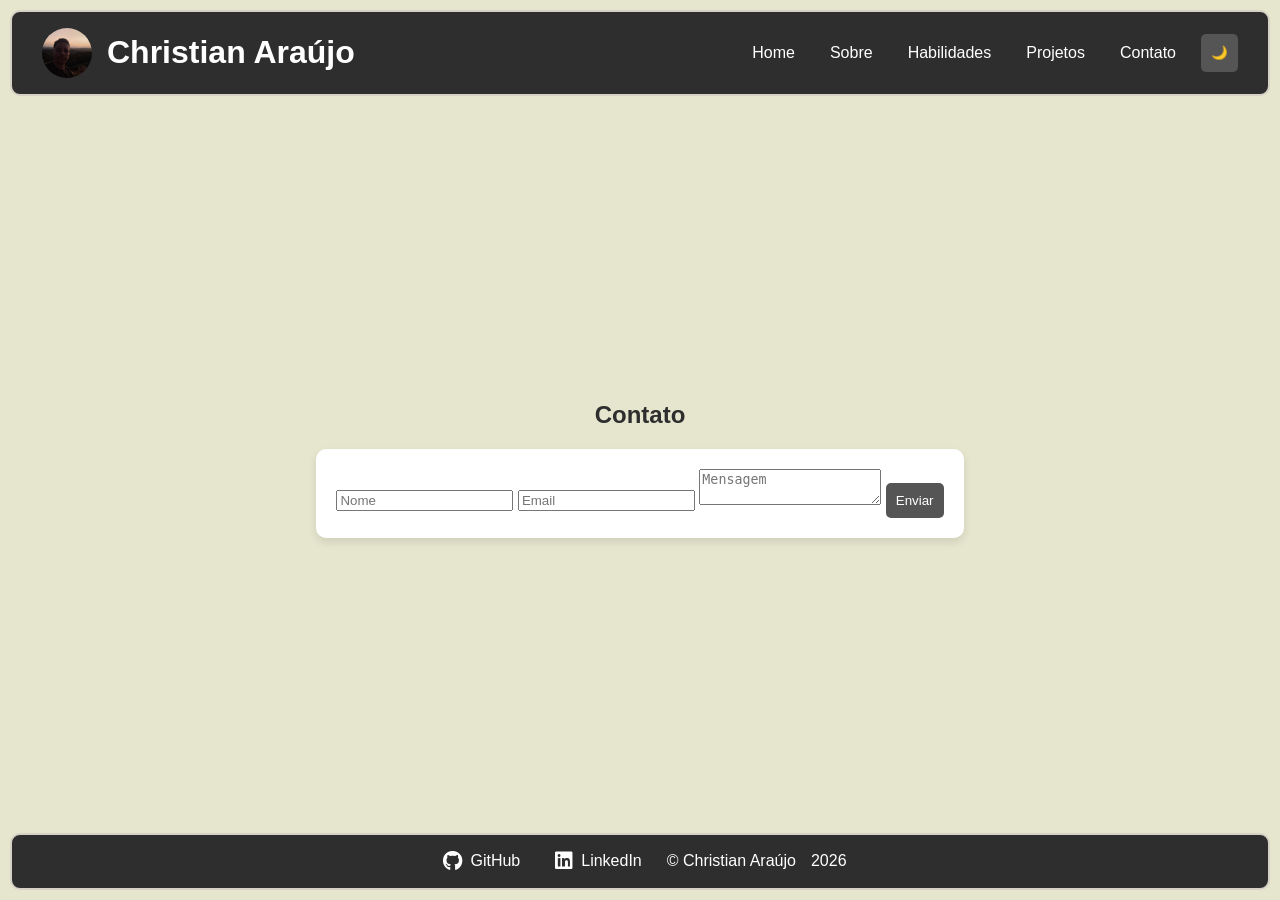
==== contato.html @ 41c2fa72 "footer melhorado" ====
<!DOCTYPE html>
<html lang="pt-BR">

<head>
    <meta charset="UTF-8">
    <meta name="viewport" content="width=device-width, initial-scale=1.0">
    <link rel="stylesheet" href="css/style.css">
    <title>Contato</title>
    <link rel="stylesheet" href="https://cdnjs.cloudflare.com/ajax/libs/font-awesome/6.0.0/css/all.min.css">
</head>

<body>

    <header class="header">
        <div class="header-left">
            <img src="img/foto-perfil.jpeg" alt="Minha foto" class="foto-icone">
            <h1>Christian Araújo</h1>
        </div>

        <nav>
            <ul class="menu">
                <li><a href="index.html">Home</a></li>
                <li><a href="sobre.html">Sobre</a></li>
                <li><a href="habilidades.html">Habilidades</a></li>
                <li><a href="projetos.html">Projetos</a></li>
                <li><a href="contato.html">Contato</a></li>
                <button id="temaBtn">🌙</button>
            </ul>
        </nav>
    </header>

    <section class="container">
        <h2>Contato</h2>
        <form id="form" class="card">
        <input type="text" id="nome" placeholder="Nome">
        <input type="email" id="email" placeholder="Email">
        <textarea id="mensagem" placeholder="Mensagem"></textarea>
        <button type="submit">Enviar</button>
        </form>
    </section>

    <footer class="footer">
        
        <div class="social">
            <a href="https://github.com/ChristianLucas029" class="link-social">
                <i class="fab fa-github"></i> GitHub
            </a>

            <a href="https://www.linkedin.com/in/christian-araujo029/" class="link-social">
                <i class="fab fa-linkedin"></i> LinkedIn
            </a>

            <p>© Christian Araújo</p>            
            <p id="ano"></p>

        </div>

    </footer>

    <script src="js/script.js"></script>

</body>
</html>
---- css/style.css ----
body {
    font-family: Arial;
    margin: 0;
    background: #e6e6cf;
    color: #2e2e2e;
    display: flex;
    flex-direction: column;
    min-height: 100vh;
}

.menu {
    list-style: none;
    display: flex;
    justify-content: center;
    padding: 0;
    gap: 15px;
}

.menu li {
    margin: 10px;
}

.menu a {
    color: white;
    text-decoration: none;
    transition: 0.3s;
}

.menu a:hover {
    color: #f5f5dc;
}

.container {
    padding: 30px;
    max-width: 800px;
    margin: auto;
}

.card {
    background: white;
    padding: 20px;
    margin: 10px 0;
    border-radius: 10px;
    box-shadow: 0 4px 8px rgba(0,0,0,0.1);
}

button {
    background: #555;
    color: white;
    border: none;
    padding: 10px;
    cursor: pointer;
    border-radius: 5px;
}

button:hover {
    transform: scale(1.05);
}

.footer {
    background: #2e2e2e;
    color: white;
    text-align: center;
    padding: 1px;
    border: 2px solid #d6d1c4;
    border-radius: 10px;
    margin: 10px;
    display: flex;
    justify-content: center;
    align-items: center;
    gap: 20px;
}


.dark {
    background: #222;
    color: white;
}

.dark .card-sobre {
    background: #333;
    color: white;
}

.dark .card-sobre p,
.dark .card-sobre h3 {
    color: white;
}

.dark .card-projetos {
    background: #333;
    color: white;
}

.dark .card-projetos p,
.dark .card-projetos h3 {
    color: white;
}

.dark .btn-github {
    background: #ddd; 
    color: #000;
}


@media (max-width: 600px) {
    .menu {
        flex-direction: column;
    }
}

.header {
    display: flex;
    justify-content: space-between;
    align-items: center;
    background: #2e2e2e;
    color: white;
    padding: 1px 30px;
    border: 2px solid #d6d1c4;
    border-radius: 10px;
    margin: 10px;
}

.header-left {
    display: flex;
    align-items: center;
    gap: 15px;
}

.foto-icone {
    width: 50px;
    height: 50px;
    border-radius: 50%;
    object-fit: cover;
}

.foto-projetos {
    width: 100px;
    height: 50px;
    border-radius: 10%;
    display: block;
    margin: 0 auto;
}

.cards-sobre {
    display: flex;
    gap: 20px;
    margin-top: 20px;
}

.card-sobre {
    background: white;
    padding: 20px;
    border-radius: 15px;
    flex: 1;
    box-shadow: 0 4px 10px rgba(0,0,0,0.1);
    transition: transform 0.3s, box-shadow 0.3s;
}

.card-sobre h3 {
    text-align: center;
    margin-bottom: 10px;
}

.card-sobre:hover {
    transform: translateY(-5px);
    box-shadow: 0 6px 15px rgba(0,0,0,0.2);
}

.card-sobre p {
    text-align: justify;
    line-height: normal;
}   

@media (max-width: 700px) {
    .cards-sobre {
        flex-direction: column;
    }
}

.cards-projetos {
    display: flex;
    gap: 20px;
    margin-top: 20px;
}

.card-projetos {
    background: white;
    padding: 20px;
    border-radius: 15px;
    flex: 1;
    box-shadow: 0 4px 10px rgba(0,0,0,0.1);
    transition: transform 0.3s, box-shadow 0.3s;
}

.card-projetos h3 {
    text-align: center;
    margin-bottom: 10px;
}

.card-projetos:hover {
    transform: translateY(-5px);
    box-shadow: 0 6px 15px rgba(0,0,0,0.2);
}

.card-projetos p {
    text-align: justify;
    line-height: normal;
}   

@media (max-width: 700px) {
    .cards-projetos {
        flex-direction: column;
    }
}

.home-container {
    display: flex;
    align-items: center;
    gap: 20px;
}

.home-texto {
    display: flex;
    flex-direction: column;
}

.home-foto {
    width: 275px;
    border-radius: 15px;
}

.main{
    flex: 1;
}

.container h2 {
    text-align: center;
}

.titulo-sobre {
    text-align: center;
    background: #96948f; 
    color: #333;
    padding: 15px;
    border-radius: 10px;
    width: fit-content;
    margin: 0 auto 20px auto;
    box-shadow: 0 3px 8px rgba(0,0,0,0.1);
}

.titulo-projetos {
    text-align: center;
    background: #96948f; 
    color: #333;
    padding: 15px;
    border-radius: 10px;
    width: fit-content;
    margin: 0 auto 20px auto;
    box-shadow: 0 3px 8px rgba(0,0,0,0.1);
}

.btn-github {
    display: block;
    margin: 15px auto;
    width: fit-content;
    align-items: center;
    gap: 8px;
    background: #333;
    color: white;
    padding: 10px 15px;
    border-radius: 8px;
    text-decoration: none;
    margin-top: 10px;
    transition: 0.3s;
}

.btn-github:hover {
    background: #000;
    transform: scale(1.05);
}

.icon-github {
    width: 20px;
}

.social {
    margin-bottom: 1px;
    display: flex;
    align-items: center;
    gap: 15px;
}

.social a {
    margin: 0 10px;
    text-decoration: none;
    color: #ffffff;
    font-weight: normal;
    transition: 0.3s;
}

.social a:hover {
    color: #777;
}

.social i {
    font-size: 20px;
    color: #ffffff;
    transition: 0.3s;
    vertical-align: middle;
    line-height: 1;
}

.link-social {
    display: flex;
    align-items: center;
    gap: 8px;
    text-decoration: none;
    color: #ffffff;
    font-weight: normal;
}
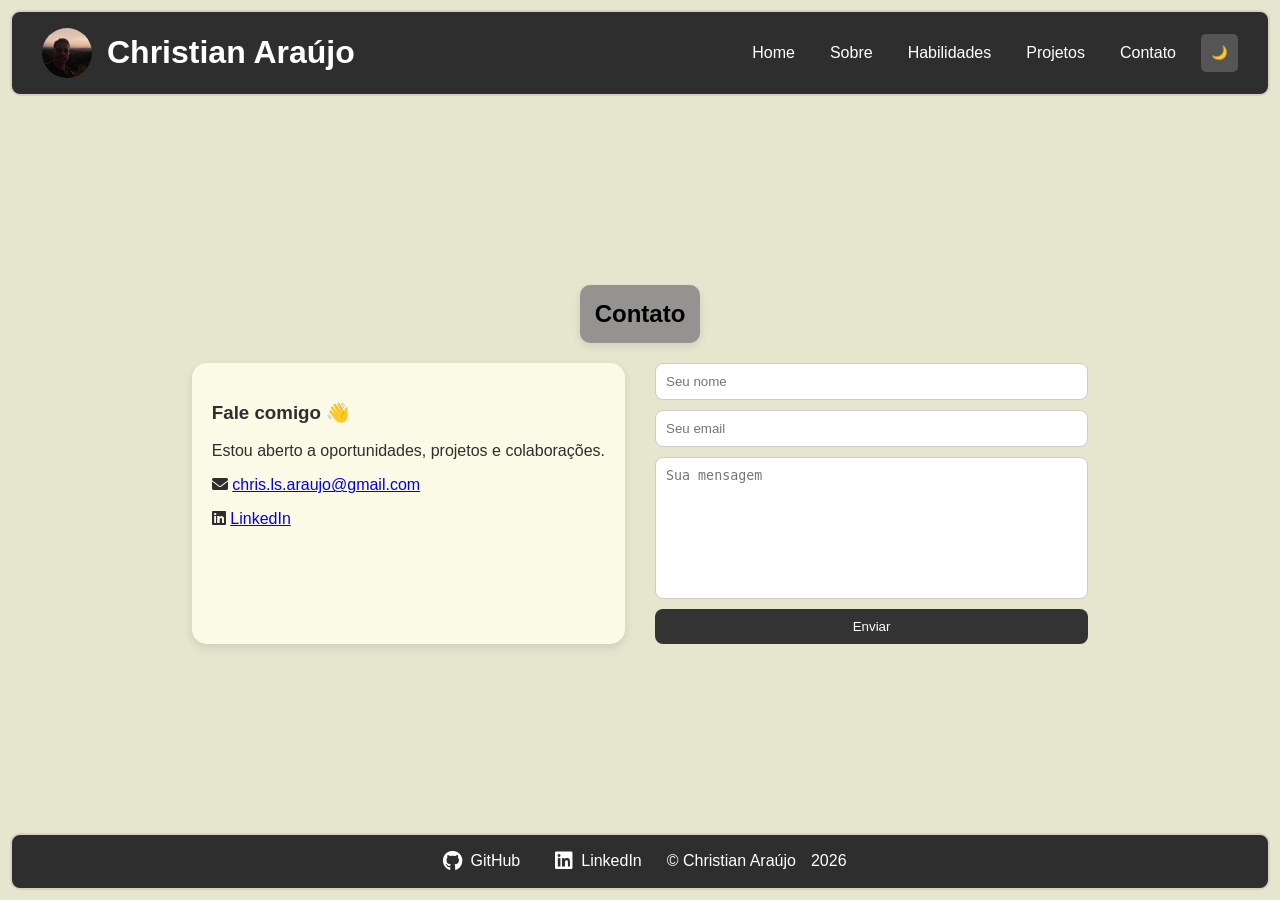
==== commit be474b3f: "contato atualizado" ====
--- a/contato.html
+++ b/contato.html
@@ -30,23 +30,47 @@
     </header>
 
     <section class="container">
-        <h2>Contato</h2>
-        <form id="form" class="card">
-        <input type="text" id="nome" placeholder="Nome">
-        <input type="email" id="email" placeholder="Email">
-        <textarea id="mensagem" placeholder="Mensagem"></textarea>
-        <button type="submit">Enviar</button>
-        </form>
+        <h2 class="titulo-sobre">Contato</h2>
+
+        <div class="contato-container">
+
+            <div class="contato-card">
+                <h3>Fale comigo 👋</h3>
+                <p>Estou aberto a oportunidades, projetos e colaborações.</p>
+
+                <p>
+                    <i class="fas fa-envelope"></i>
+                    <a href="mailto:chris.ls.araujo@gmail.com">chris.ls.araujo@gmail.com</a>
+                </p>
+
+                <p>
+                    <i class="fab fa-linkedin"></i>
+                    <a href="https://www.linkedin.com/in/christian-araujo029/" target="_blank">
+                        LinkedIn
+                    </a>
+                </p>
+            
+            </div>
+
+            <form class="contato-form">
+                <input type="text" placeholder="Seu nome" required>
+                <input type="email" placeholder="Seu email" required>
+                <textarea placeholder="Sua mensagem" required></textarea>
+
+                <button type="submit">Enviar</button>
+            </form>
+
+        </div>
     </section>
 
     <footer class="footer">
         
         <div class="social">
-            <a href="https://github.com/ChristianLucas029" class="link-social">
+            <a href="https://github.com/ChristianLucas029" target="_blank" class="link-social">
                 <i class="fab fa-github"></i> GitHub
             </a>
 
-            <a href="https://www.linkedin.com/in/christian-araujo029/" class="link-social">
+            <a href="https://www.linkedin.com/in/christian-araujo029/" target="_blank" class="link-social">
                 <i class="fab fa-linkedin"></i> LinkedIn
             </a>
 
--- a/css/style.css
+++ b/css/style.css
@@ -33,7 +33,7 @@
 
 .container {
     padding: 30px;
-    max-width: 800px;
+    max-width: 2000px;
     margin: auto;
 }
 
@@ -145,12 +145,13 @@
 
 .cards-sobre {
     display: flex;
-    gap: 20px;
+    gap: 75px;
     margin-top: 20px;
+    max-width: 800px;
 }
 
 .card-sobre {
-    background: white;
+    background: rgb(250, 250, 230);
     padding: 20px;
     border-radius: 15px;
     flex: 1;
@@ -181,12 +182,13 @@
 
 .cards-projetos {
     display: flex;
-    gap: 20px;
-    margin-top: 20px;
+    gap: 30px;
+    margin-top: 50px;
+    max-width: 1000px;
 }
 
 .card-projetos {
-    background: white;
+    background: rgb(250, 250, 230);
     padding: 20px;
     border-radius: 15px;
     flex: 1;
@@ -197,6 +199,7 @@
 .card-projetos h3 {
     text-align: center;
     margin-bottom: 10px;
+    margin-top: 10px;
 }
 
 .card-projetos:hover {
@@ -209,7 +212,7 @@
     line-height: normal;
 }   
 
-@media (max-width: 700px) {
+@media (max-width: 1000px) {
     .cards-projetos {
         flex-direction: column;
     }
@@ -233,6 +236,7 @@
 
 .main{
     flex: 1;
+    padding-top: 20px;
 }
 
 .container h2 {
@@ -241,19 +245,19 @@
 
 .titulo-sobre {
     text-align: center;
-    background: #96948f; 
-    color: #333;
+    background: #949392; 
+    color: #000000;
     padding: 15px;
     border-radius: 10px;
-    width: fit-content;
+    width: fit-content; 
     margin: 0 auto 20px auto;
     box-shadow: 0 3px 8px rgba(0,0,0,0.1);
 }
 
 .titulo-projetos {
     text-align: center;
-    background: #96948f; 
-    color: #333;
+    background: #949392; 
+    color: #000000;
     padding: 15px;
     border-radius: 10px;
     width: fit-content;
@@ -274,6 +278,7 @@
     text-decoration: none;
     margin-top: 10px;
     transition: 0.3s;
+    margin-bottom: 1px;
 }
 
 .btn-github:hover {
@@ -320,3 +325,154 @@
     color: #ffffff;
     font-weight: normal;
 }
+
+.skills-container {
+    display: grid;
+    grid-template-columns: repeat(2, 1fr);
+    gap: 20px;
+}
+
+.skill-card {
+    background: rgb(250, 250, 230);
+    padding: 10px;
+    border-radius: 15px;
+    box-shadow: 0 4px 10px rgba(0,0,0,0.1);
+    transition: transform 0.3s, box-shadow 0.3s;
+}
+
+.skill-card:hover {
+    transform: translateY(-5px);
+    box-shadow: 0 6px 15px rgba(0,0,0,0.2);
+}
+
+.barra {
+    width: auto;
+    height: 5px;
+    background: #ddd;
+    border-radius: 10px;
+    margin-top: 10px;
+}
+
+.progresso {
+    height: 100%;
+    border-radius: 10px;
+}
+
+.html { width: 75%; background: #00ff00; }
+.css { width: 50%; background: #00ff00; }
+.js { width: 50%; background: #00ff00; }
+.python { width: 75%; background: #00ff00; }
+.java {width: 75%; background: #00ff00;}
+.scrum {width: 100%; background: #00ff00;}
+.sql {width: 50%; background: #00ff00;}
+.git {width: 100%; background: #00ff00;}
+.office {width: 75%; background: #00ff00;}
+.react {width: 50%; background: #00ff00;}
+
+.skill-card h3 {
+    display: flex;
+    align-items: center;
+    gap: 10px;
+}
+
+.fa-html5 { color: #e34c26; }
+.fa-css3-alt { color: #264de4; }
+.fa-js { color: #f0db4f; }
+.fa-python { color: #3776ab;}
+.fa-java { color: #ED8B00;}
+.fa-react {color: #61DAFB;}
+.fa-database {color: #336791;}
+.fa-git-alt {color: #F05032;}
+.fa-file-alt {color: #2B579A;}
+.fa-tasks {color: #00758F;}
+
+.skills-geral {
+    display: grid;
+    grid-template-columns: 1fr 1fr;
+    gap: 150px;
+    align-items: start;
+    max-width: 1000px;
+}
+
+.titulo-skill {
+    text-align: center;
+    margin-bottom: 20px;
+    background: #888;
+    padding: 10px;
+    border-radius: 10px;
+    color: white;
+}
+
+.skills-bloco {
+    display: flex;
+    flex-direction: column;
+}
+
+.dark .skill-card {
+    background: #333;
+    color: white;
+}
+
+.contato-container {
+    display: grid;
+    grid-template-columns: 1fr 1fr;
+    gap: 30px;
+    margin-top: 20px;
+}
+
+.contato-card {
+    background: rgb(250, 250, 230);
+    padding: 20px;
+    border-radius: 15px;
+    box-shadow: 0 4px 10px rgba(0,0,0,0.1);
+    transition: transform 0.3s, box-shadow 0.3s;
+}
+
+.contato-card:hover {
+    transform: translateY(-5px);
+    box-shadow: 0 6px 15px rgba(0,0,0,0.2);
+}
+
+.contato-info p {
+    margin: 10px 0;
+}
+
+.contato-form {
+    display: flex;
+    flex-direction: column;
+    gap: 10px;
+}
+
+.contato-form input,
+.contato-form textarea {
+    padding: 10px;
+    border-radius: 8px;
+    border: 1px solid #ccc;
+}
+
+.contato-form textarea {
+    height: 120px;
+    resize: none;
+}
+
+.contato-form button {
+    background: #333;
+    color: white;
+    padding: 10px;
+    border: none;
+    border-radius: 8px;
+    cursor: pointer;
+    transition: 0.3s;
+}
+
+.contato-form button:hover {
+    background: #555;
+}
+
+.dark .contato-card,
+.dark .contato-form input,
+.dark .contato-form textarea {
+    background: #333;
+    color: white;
+    border: 1px solid #555;
+}
